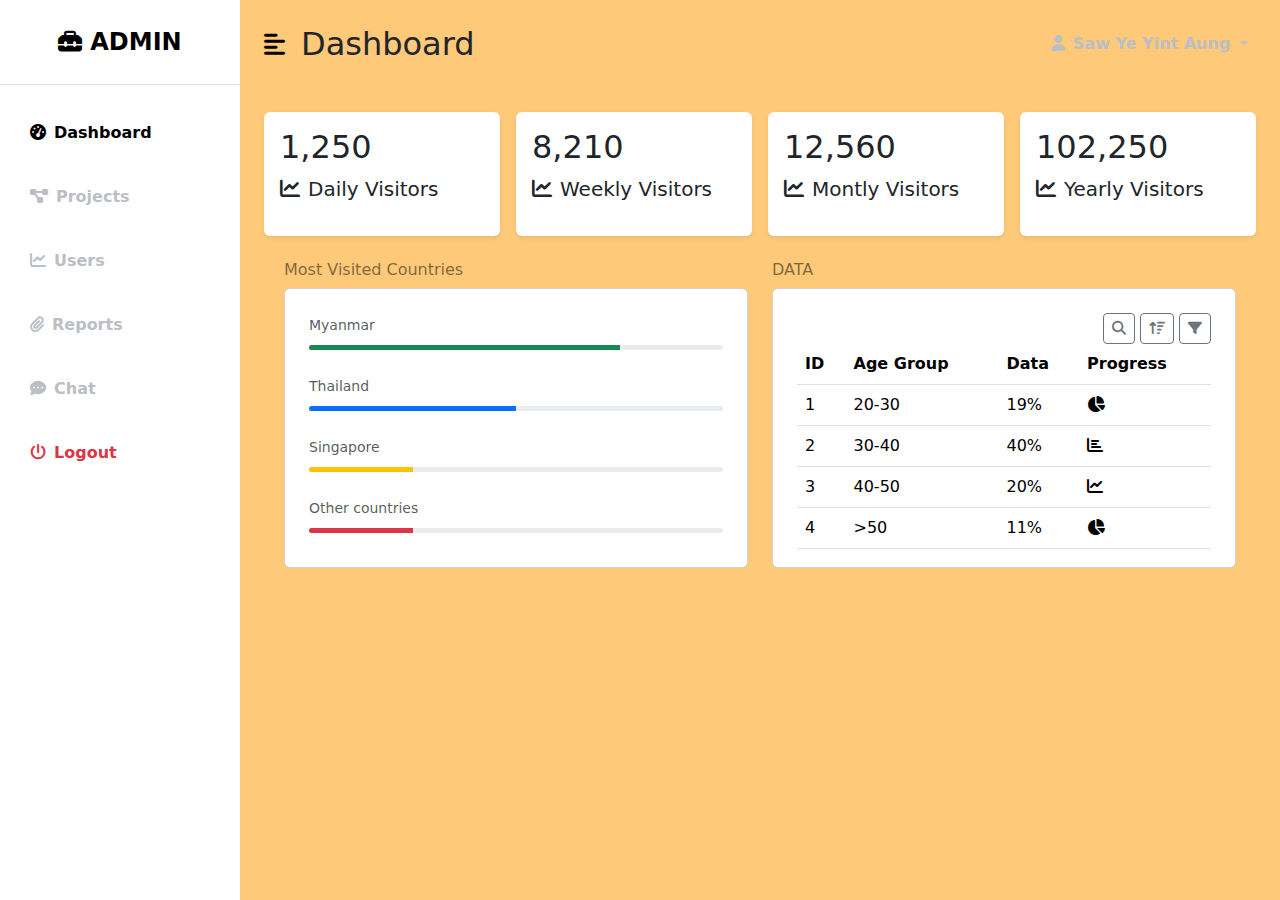
==== admin/index.html @ 1c5bc1fc "Rename admin.html to index.html" ====
<!DOCTYPE html>
<html lang="en">

<head>
    <meta charset="UTF-8" />
    <meta http-equiv="X-UA-Compatible" content="IE=edge" />
    <meta name="viewport" content="width=device-width, initial-scale=1.0" />
    <link href="https://cdn.jsdelivr.net/npm/bootstrap@5.0.0-beta3/dist/css/bootstrap.min.css" rel="stylesheet" />
    <link rel="stylesheet" href="https://cdnjs.cloudflare.com/ajax/libs/font-awesome/6.4.2/css/all.min.css" />
    <link rel="stylesheet" href="css/styles.css" />
    <title>Admin Dashboard</title>
</head>

<body>
    <div class="d-flex" id="wrapper">
        <!-- Sidebar -->
        <div class="bg-white" id="sidebar-wrapper">
            <div class="sidebar-heading text-center py-4 primary-text fs-4 fw-bold text-uppercase border-bottom"><i class="fa-solid fa-toolbox me-2"></i>Admin</div>
            <div class="list-group list-group-flush my-3">
                <a href="#" class="list-group-item list-group-item-action bg-transparent second-text active"><i
                        class="fas fa-tachometer-alt me-2"></i>Dashboard</a>
                <a href="#" class="list-group-item list-group-item-action bg-transparent second-text fw-bold"><i
                        class="fas fa-project-diagram me-2"></i>Projects</a>
                <a href="#" class="list-group-item list-group-item-action bg-transparent second-text fw-bold"><i
                        class="fas fa-chart-line me-2"></i>Users</a>
                <a href="#" class="list-group-item list-group-item-action bg-transparent second-text fw-bold"><i
                        class="fas fa-paperclip me-2"></i>Reports</a>
                <a href="#" class="list-group-item list-group-item-action bg-transparent second-text fw-bold"><i
                        class="fas fa-comment-dots me-2"></i>Chat</a>
                <a href="#" class="list-group-item list-group-item-action bg-transparent text-danger fw-bold"><i
                        class="fas fa-power-off me-2"></i>Logout</a>
            </div>
        </div>
        <!-- /#sidebar-wrapper -->

        <!-- Page Content -->
        <div id="page-content-wrapper">
            <nav class="navbar navbar-expand-lg navbar-light bg-transparent py-4 px-4">
                <div class="d-flex align-items-center">
                    <i class="fas fa-align-left primary-text fs-4 me-3" id="menu-toggle"></i>
                    <h2 class="fs-2 m-0">Dashboard</h2>
                </div>

                <button class="navbar-toggler" type="button" data-bs-toggle="collapse"
                    data-bs-target="#navbarSupportedContent" aria-controls="navbarSupportedContent"
                    aria-expanded="false" aria-label="Toggle navigation">
                    <span class="navbar-toggler-icon"></span>
                </button>

                <div class="collapse navbar-collapse" id="navbarSupportedContent">
                    <ul class="navbar-nav ms-auto mb-2 mb-lg-0">
                        <li class="nav-item dropdown">
                            <a class="nav-link dropdown-toggle second-text fw-bold" href="#" id="navbarDropdown"
                                role="button" data-bs-toggle="dropdown" aria-expanded="false">
                                <i class="fas fa-user me-2"></i>Saw Ye Yint Aung
                            </a>
                            <ul class="dropdown-menu" aria-labelledby="navbarDropdown">
                                <li><a class="dropdown-item" href="#">Profile</a></li>
                                <li><a class="dropdown-item" href="#">Settings</a></li>
                                <li><a class="dropdown-item" href="#">Logout</a></li>
                            </ul>
                        </li>
                    </ul>
                </div>
            </nav>

            <div class="container-fluid px-4">
                <div class="row g-3 my-2">
                    <div class="col-md-3">
                        <div class="p-3 bg-white shadow-sm d-flex align-items-left rounded">
                            <div>
                                <h3 class="fs-2">1,250</h3>
                                <p class="fs-5"><i class="fas fa-chart-line me-2"></i>Daily Visitors</p>
                            </div>
                        </div>
                    </div>

                    <div class="col-md-3">
                        <div class="p-3 bg-white shadow-sm d-flex align-items-left rounded">
                            <div>
                                <h3 class="fs-2">8,210</h3>
                                <p class="fs-5"><i class="fas fa-chart-line me-2"></i>Weekly Visitors</p>
                            </div>
                        </div>
                    </div>

                    <div class="col-md-3">
                        <div class="p-3 bg-white shadow-sm d-flex align-items-left rounded">
                            <div>
                                <h3 class="fs-2">12,560</h3>
                                <p class="fs-5"><i class="fas fa-chart-line me-2"></i>Montly Visitors</p>
                            </div>
                        </div>
                    </div>

                    <div class="col-md-3">
                        <div class="p-3 bg-white shadow-sm d-flex align-items-left rounded">
                            <div>
                                <h3 class="fs-2">102,250</h3>
                                <p class="fs-5"><i class="fas fa-chart-line me-2"></i>Yearly Visitors</p>
                            </div>
                        </div>
                    </div>
                </div>

          <!--Adding Location and data blocks-->
          <div class="row mt-4 flex-column flex-lg-row mx-2">
            <div class="col">
              <h2 class="h6 text-black-50">Most Visited Countries</h2>
              <div class="card mb-3 p-2" style="height: 280px">
                <div class="card-body">
                  <small class="text-muted">Myanmar</small>
                  <div class="progress mb-4 mt-2" style="height: 5px">
                    <div class="progress-bar bg-success w-75"></div>
                  </div>
                  <small class="text-muted">Thailand</small>
                  <div class="progress mb-4 mt-2" style="height: 5px">
                    <div class="progress-bar bg-primary w-50"></div>
                  </div>
                  <small class="text-muted">Singapore</small>
                  <div class="progress mb-4 mt-2" style="height: 5px">
                    <div class="progress-bar bg-warning w-25"></div>
                  </div>
                  <small class="text-muted">Other countries</small>
                  <div class="progress mb-4 mt-2" style="height: 5px">
                    <div class="progress-bar bg-danger w-25"></div>
                  </div>
                </div>
              </div>
            </div>
            <div class="col">
              <h2 class="h6 text-black-50">DATA</h2>
              <div class="card mb-3 p-2" style="height: 280px">
                <div class="card-body">
                  <div class="text-end">
                    <button class="btn btn-sm btn-outline-secondary">
                      <i class="fas fa-search"></i>
                    </button>
                    <button class="btn btn-sm btn-outline-secondary">
                      <i class="fas fa-sort-amount-up"></i>
                    </button>
                    <button class="btn btn-sm btn-outline-secondary">
                      <i class="fas fa-filter"></i>
                    </button>
                  </div>
                  <table class="table">
                    <tr>
                      <th>ID</th>
                      <th>Age Group</th>
                      <th>Data</th>
                      <th>Progress</th>
                    </tr>
                    <tr>
                      <td>1</td>
                      <td>20-30</td>
                      <td>19%</td>
                      <td>
                        <i class="fas fa-chart-pie"></i>
                      </td>
                    </tr>
                    <tr>
                      <td>2</td>
                      <td>30-40</td>
                      <td>40%</td>
                      <td>
                        <i class="fas fa-chart-bar"></i>
                      </td>
                    </tr>
                    <tr>
                      <td>3</td>
                      <td>40-50</td>
                      <td>20%</td>
                      <td>
                        <i class="fas fa-chart-line"></i>
                      </td>
                    </tr>
                    <tr>
                      <td>4</td>
                      <td>>50</td>
                      <td>11%</td>
                      <td>
                        <i class="fas fa-chart-pie"></i>
                      </td>
                    </tr>
                  </table>
                </div>
              </div>
            </div>
          </div>

            </div>
        </div>
    </div>
    <!-- /#page-content-wrapper -->
    </div>

    <script src="https://cdn.jsdelivr.net/npm/bootstrap@5.0.0-beta3/dist/js/bootstrap.bundle.min.js"></script>
</body>

</html>
---- admin/css/styles.css ----
:root {
  --main-bg-color: #FEC978;
  --main-text-color: #000000;
  --second-text-color: #bbbec5;
  --second-bg-color: #c1efde;
}

.primary-text {
  color: var(--main-text-color);
}

.second-text {
  color: var(--second-text-color);
}

.primary-bg {
  background-color: var(--main-bg-color);
}

.secondary-bg {
  background-color: var(--second-bg-color);
}

.rounded-full {
  border-radius: 100%;
}

#wrapper {
  overflow-x: hidden;
  background: #FEC978;
}

#sidebar-wrapper {
  min-height: 100vh;
  margin-left: -15rem;
  -webkit-transition: margin 0.25s ease-out;
  -moz-transition: margin 0.25s ease-out;
  -o-transition: margin 0.25s ease-out;
  transition: margin 0.25s ease-out;
}

#sidebar-wrapper .sidebar-heading {
  padding: 0.875rem 1.25rem;
  font-size: 1.2rem;
}

#sidebar-wrapper .list-group {
  width: 15rem;
}

#page-content-wrapper {
  min-width: 100vw;
}

#wrapper.toggled #sidebar-wrapper {
  margin-left: 0;
}

#menu-toggle {
  cursor: pointer;
}

.list-group-item {
  border: none;
  padding: 20px 30px;
}

.list-group-item.active {
  background-color: transparent;
  color: var(--main-text-color);
  font-weight: bold;
  border: none;
}

@media (min-width: 768px) {
  #sidebar-wrapper {
    margin-left: 0;
  }

  #page-content-wrapper {
    min-width: 0;
    width: 100%;
  }

  #wrapper.toggled #sidebar-wrapper {
    margin-left: -15rem;
  }
}
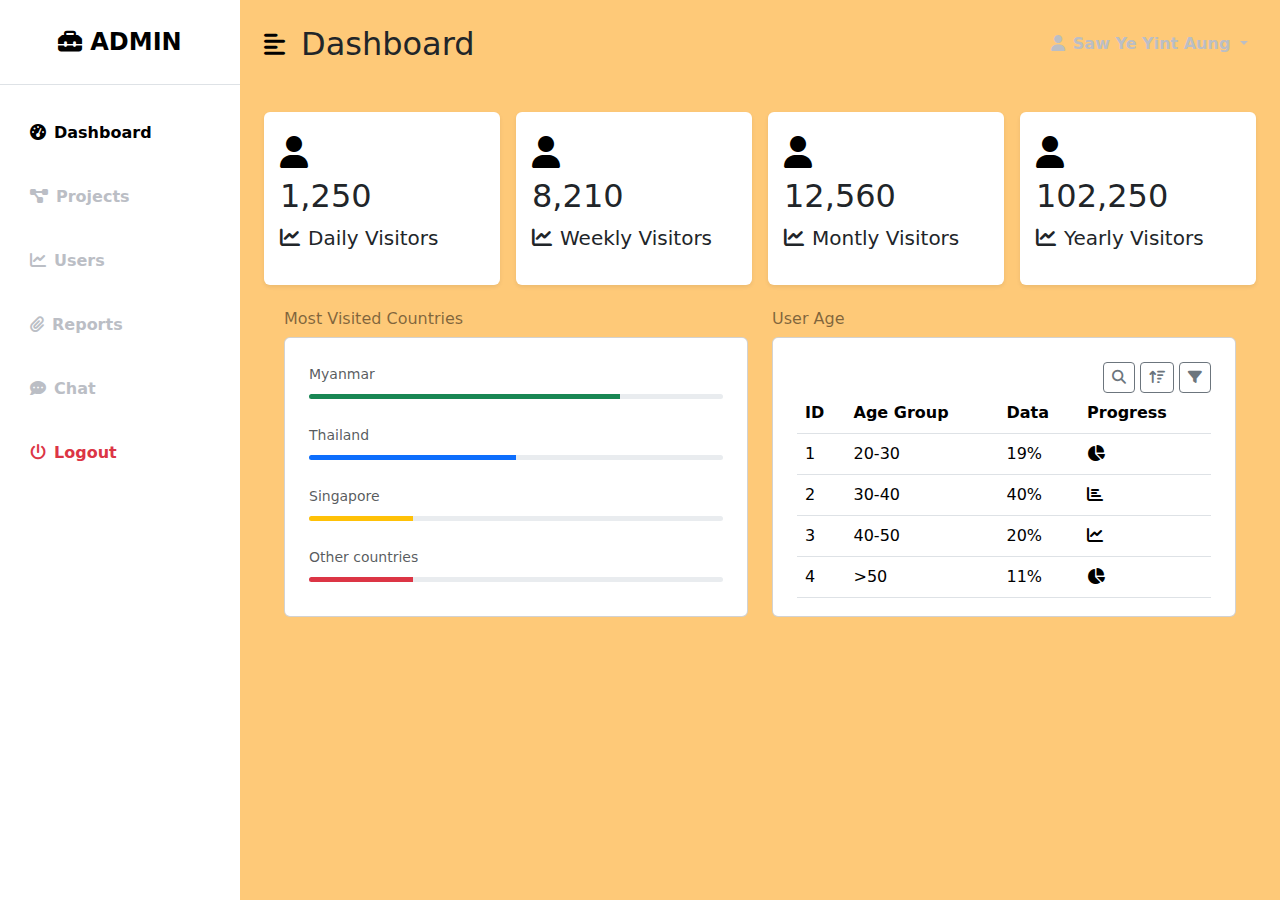
==== commit 1bcf5fbb: "3rd commit" ====
--- a/admin/index.html
+++ b/admin/index.html
@@ -69,6 +69,7 @@
                     <div class="col-md-3">
                         <div class="p-3 bg-white shadow-sm d-flex align-items-left rounded">
                             <div>
+                                <i class="fa-solid fa-user fa-2xl py-4" style="color: #000000;"></i>
                                 <h3 class="fs-2">1,250</h3>
                                 <p class="fs-5"><i class="fas fa-chart-line me-2"></i>Daily Visitors</p>
                             </div>
@@ -78,6 +79,7 @@
                     <div class="col-md-3">
                         <div class="p-3 bg-white shadow-sm d-flex align-items-left rounded">
                             <div>
+                                <i class="fa-solid fa-user fa-2xl py-4" style="color: #000000;"></i>
                                 <h3 class="fs-2">8,210</h3>
                                 <p class="fs-5"><i class="fas fa-chart-line me-2"></i>Weekly Visitors</p>
                             </div>
@@ -87,6 +89,7 @@
                     <div class="col-md-3">
                         <div class="p-3 bg-white shadow-sm d-flex align-items-left rounded">
                             <div>
+                                <i class="fa-solid fa-user fa-2xl py-4" style="color: #000000;"></i>
                                 <h3 class="fs-2">12,560</h3>
                                 <p class="fs-5"><i class="fas fa-chart-line me-2"></i>Montly Visitors</p>
                             </div>
@@ -96,6 +99,7 @@
                     <div class="col-md-3">
                         <div class="p-3 bg-white shadow-sm d-flex align-items-left rounded">
                             <div>
+                                <i class="fa-solid fa-user fa-2xl py-4" style="color: #000000;"></i>
                                 <h3 class="fs-2">102,250</h3>
                                 <p class="fs-5"><i class="fas fa-chart-line me-2"></i>Yearly Visitors</p>
                             </div>
@@ -129,7 +133,7 @@
               </div>
             </div>
             <div class="col">
-              <h2 class="h6 text-black-50">DATA</h2>
+              <h2 class="h6 text-black-50">User Age</h2>
               <div class="card mb-3 p-2" style="height: 280px">
                 <div class="card-body">
                   <div class="text-end">
